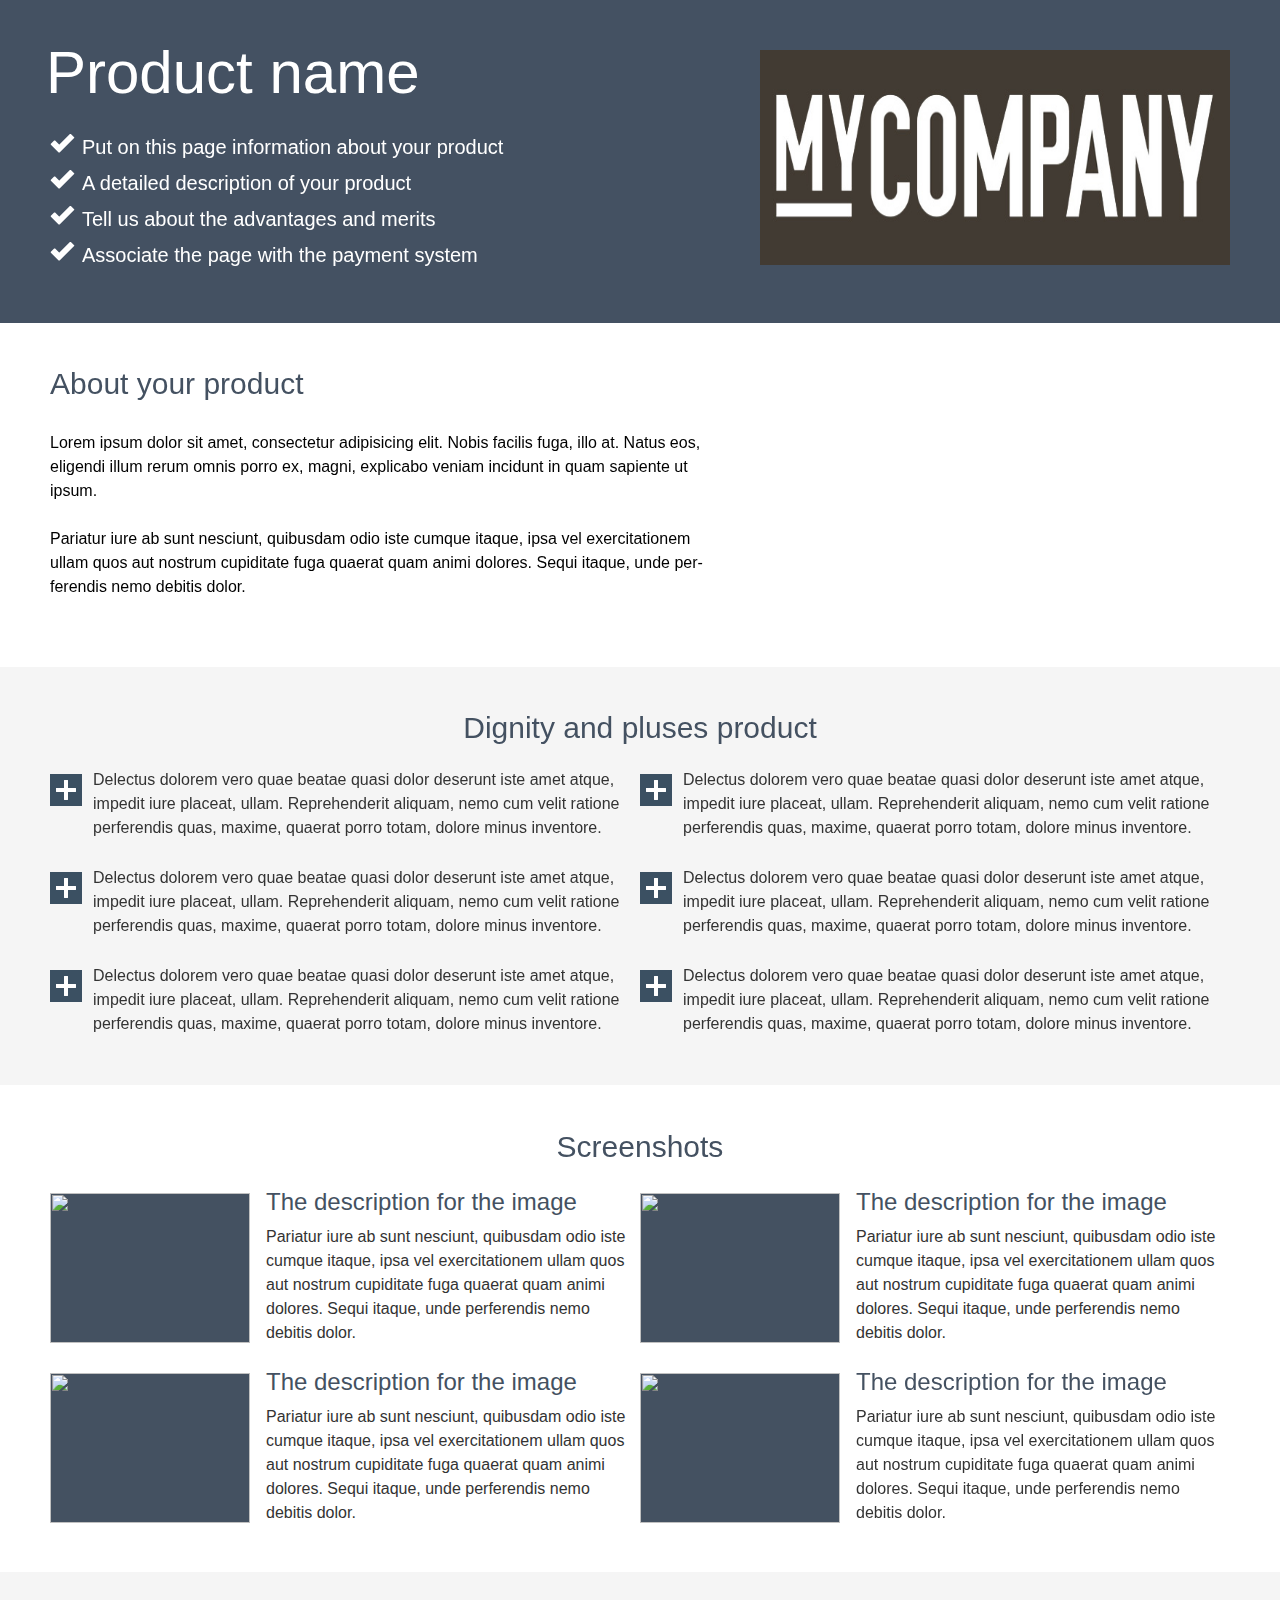
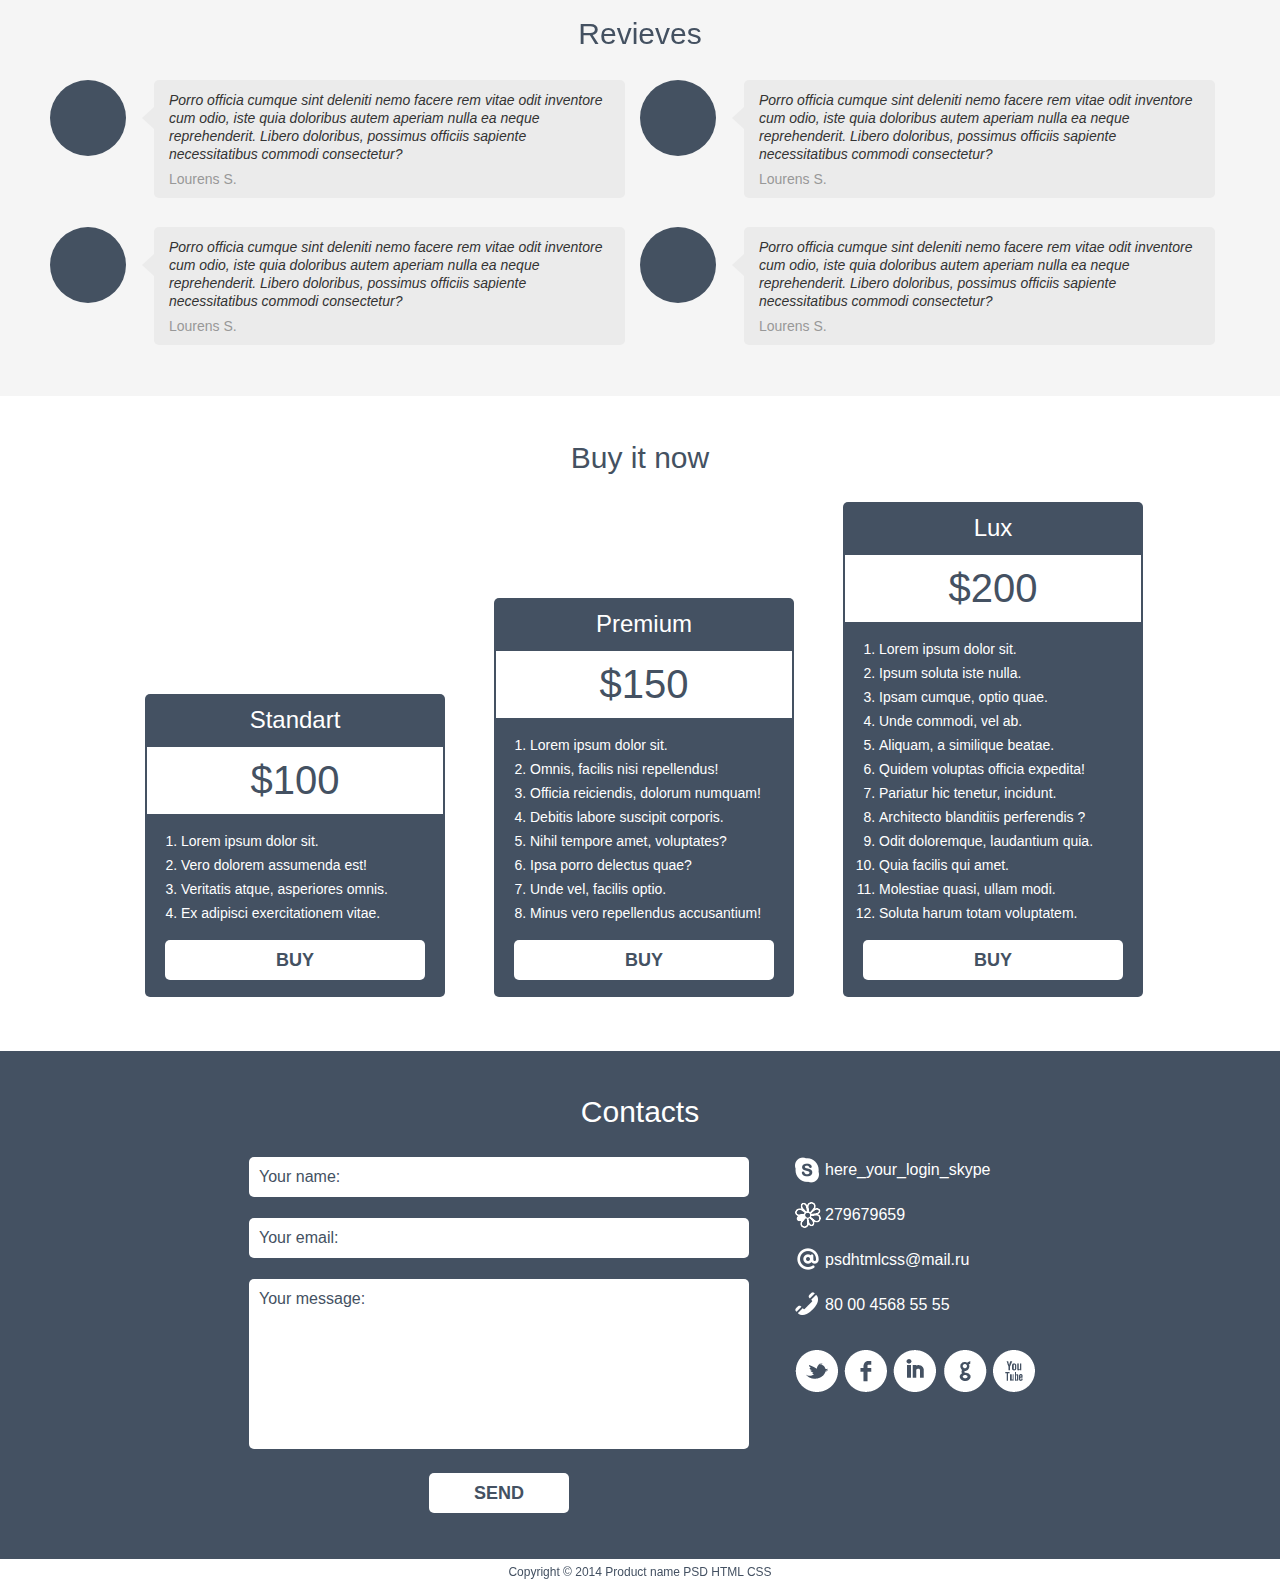
==== landingpage1/suka.html @ b8f4ec65 "#AddedStudyFiles" ====
<!DOCTYPE html>
<html>
<head>
	<title>Landingpage#1</title>
	<link href="style.css" rel="stylesheet">
</head>
<body>
<div id="global">
	<div id="header">
		<div id="headerimg"></div>
		<h1>Product name</h1>
		<ul>
			<li>Put on this page information about your product</li>
			<li>A detailed description of your product</li>
			<li>Tell us about the advantages and merits</li>
			<li>Associate the page with the payment system</li>
		</ul>
	</div>
	<div id="aboutus">
		<iframe src="https://www.youtube.com/embed/_aAA9-edO3I" frameborder="0" allowfullscreen></iframe>
		<h2>About your product</h2>
		<p>Lorem ipsum dolor sit amet, consectetur adipisicing elit. Nobis facilis fuga, illo at. Natus eos, eligendi illum rerum omnis porro ex, magni, explicabo veniam incidunt in quam sapiente ut ipsum.</p>
		<p>Pariatur iure ab sunt nesciunt, quibusdam odio iste cumque itaque, ipsa vel exercitationem ullam quos aut nostrum cupiditate fuga quaerat quam animi dolores. Sequi itaque, unde per- ferendis nemo debitis dolor.</p>
	</div>
	<div id="pluses">
		<h2 align="center">Dignity and pluses product</h2>
		<div id="ritem">
				<p>Delectus dolorem vero quae beatae quasi dolor deserunt iste amet atque, impedit iure placeat, ullam. Reprehenderit aliquam, nemo cum velit ratione perferendis quas, maxime, quaerat porro totam, dolore minus inventore.</p>
				<p>Delectus dolorem vero quae beatae quasi dolor deserunt iste amet atque, impedit iure placeat, ullam. Reprehenderit aliquam, nemo cum velit ratione perferendis quas, maxime, quaerat porro totam, dolore minus inventore.</p>
				<p>Delectus dolorem vero quae beatae quasi dolor deserunt iste amet atque, impedit iure placeat, ullam. Reprehenderit aliquam, nemo cum velit ratione perferendis quas, maxime, quaerat porro totam, dolore minus inventore.</p>
		</div>
		<div id="litem">
				<p>Delectus dolorem vero quae beatae quasi dolor deserunt iste amet atque, impedit iure placeat, ullam. Reprehenderit aliquam, nemo cum velit ratione perferendis quas, maxime, quaerat porro totam, dolore minus inventore.</p>
				<p>Delectus dolorem vero quae beatae quasi dolor deserunt iste amet atque, impedit iure placeat, ullam. Reprehenderit aliquam, nemo cum velit ratione perferendis quas, maxime, quaerat porro totam, dolore minus inventore.</p>
				<p>Delectus dolorem vero quae beatae quasi dolor deserunt iste amet atque, impedit iure placeat, ullam. Reprehenderit aliquam, nemo cum velit ratione perferendis quas, maxime, quaerat porro totam, dolore minus inventore.</p>
		</div>
	</div>
	<div id="scrshots">
		<h2 align="center">Screenshots</h2>
		<div>
			<img src="">
			<h3>The description for the image</h3>
			<p>Pariatur iure ab sunt nesciunt, quibusdam odio iste cumque itaque, ipsa vel exercitationem ullam quos aut nostrum cupiditate fuga quaerat quam animi dolores. Sequi itaque, unde perferendis nemo debitis dolor.</p>
		</div>
		<div>
			<img src="">
			<h3>The description for the image</h3>
			<p>Pariatur iure ab sunt nesciunt, quibusdam odio iste cumque itaque, ipsa vel exercitationem ullam quos aut nostrum cupiditate fuga quaerat quam animi dolores. Sequi itaque, unde perferendis nemo debitis dolor.</p>
		</div>
		<div>
			<img src="">
			<h3>The description for the image</h3>
			<p>Pariatur iure ab sunt nesciunt, quibusdam odio iste cumque itaque, ipsa vel exercitationem ullam quos aut nostrum cupiditate fuga quaerat quam animi dolores. Sequi itaque, unde perferendis nemo debitis dolor.</p>
		</div>
		<div>
			<img src="">
			<h3>The description for the image</h3>
			<p>Pariatur iure ab sunt nesciunt, quibusdam odio iste cumque itaque, ipsa vel exercitationem ullam quos aut nostrum cupiditate fuga quaerat quam animi dolores. Sequi itaque, unde perferendis nemo debitis dolor.</p>
		</div>
	</div>
	<div id="revives">
		<h2 align="center">Revieves</h2>
		<div>
			<div id="circle"></div>
			<div id="triangle-left"></div>
			<div id="quoteblock">
				<blockquote>Porro officia cumque sint deleniti nemo facere rem vitae odit inventore cum odio, iste quia doloribus autem aperiam nulla ea neque reprehenderit. Libero doloribus, possimus officiis sapiente necessitatibus commodi consectetur?</blockquote>
				<cite>Lourens S.</cite>	
			</div>
		</div>
		<div>
			<div id="circle"></div>
			<div id="triangle-left"></div>
			<div id="quoteblock">
				<blockquote>Porro officia cumque sint deleniti nemo facere rem vitae odit inventore cum odio, iste quia doloribus autem aperiam nulla ea neque reprehenderit. Libero doloribus, possimus officiis sapiente necessitatibus commodi consectetur?</blockquote>	
				<cite>Lourens S.</cite>	
			</div>
		</div>
		<div>
			<div id="circle"></div>
			<div id="triangle-left"></div>
			<div id="quoteblock">
				<blockquote>Porro officia cumque sint deleniti nemo facere rem vitae odit inventore cum odio, iste quia doloribus autem aperiam nulla ea neque reprehenderit. Libero doloribus, possimus officiis sapiente necessitatibus commodi consectetur?</blockquote>
				<cite>Lourens S.</cite>		
			</div>
		</div>
		<div>
			<div id="circle"></div>
			<div id="triangle-left"></div>
			<div id="quoteblock">
				<blockquote>Porro officia cumque sint deleniti nemo facere rem vitae odit inventore cum odio, iste quia doloribus autem aperiam nulla ea neque reprehenderit. Libero doloribus, possimus officiis sapiente necessitatibus commodi consectetur?</blockquote>
				<cite>Lourens S.</cite>	
			</div>

		</div>
	</div>
	<div id="buyitnow">
		<h2 align="center">Buy it now</h2>
		<div id="smallb">
			<h3>Standart</h3>
			<div class="price">$100</div>
			<ol>
				<li>Lorem ipsum dolor sit.</li>
				<li>Vero dolorem assumenda est!</li>
				<li>Veritatis atque, asperiores omnis.</li>
				<li>Ex adipisci exercitationem vitae.</li>
			</ol>
			<div class="buttonbuy">BUY</div>
		</div>
		<div id="mediumb">
			<h3>Premium</h3>
			<div class="price">$150</div>
			<ol>
				<li>Lorem ipsum dolor sit.</li>
				<li>Omnis, facilis nisi repellendus!</li>
				<li>Officia reiciendis, dolorum numquam!</li>
				<li>Debitis labore suscipit corporis.</li>
				<li>Nihil tempore amet, voluptates?</li>
				<li>Ipsa porro delectus quae?</li>
				<li>Unde vel, facilis optio.</li>
				<li>Minus vero repellendus accusantium!</li>	
			</ol>
			<div class="buttonbuy">BUY</div>
		</div>
		<div id="largeb">
			<h3>Lux</h3>
			<div class="price">$200</div>
			<ol>
				<li>Lorem ipsum dolor sit.</li>
				<li>Ipsum soluta iste nulla.</li>
				<li>Ipsam cumque, optio quae.</li>
				<li>Unde commodi, vel ab.</li>
				<li>Aliquam, a similique beatae.</li>
				<li>Quidem voluptas officia expedita!</li>
				<li>Pariatur hic tenetur, incidunt.</li>
				<li>Architecto blanditiis perferendis ?</li>
				<li>Odit doloremque, laudantium quia.</li>
				<li>Quia facilis qui amet.</li>
				<li>Molestiae quasi, ullam modi.</li>
				<li>Soluta harum totam voluptatem.</li>	
			</ol>
			<div class="buttonbuy">BUY</div>
		</div>		
	</div>
	<div id="contacts">
		<h2>Contacts</h2>
		<div id="forms">
			<input type="text" id="name" placeholder="Your name:">
			<input type="email" id="email" placeholder="Your email:">
			<textarea id="message" placeholder="Your message:"></textarea>
			<div class="buttonbuy" style="width: 140px; margin: 0px; margin: auto; margin-top: 20px;">SEND</div>
		</div>
		<div id="icons">
			<span>here_your_login_skype</span>
			<span>279679659</span>
			<span>psdhtmlcss@mail.ru</span>
			<span>80 00 4568 55 55</span>
			<img src="soc-buttons.png" usemap="#social"> 
			<map id="social" name="social">
				<area shape="circle" coords="22,21,22" href="#" alt="twitter">
				<area shape="circle" coords="71,21,22" href="#" alt="facebook">
				<area shape="circle" coords="120,21,22" href="#" alt="Linkedin">
				<area shape="circle" coords="170,21,22" href="#" alt="google+">
				<area shape="circle" coords="219,21,22" href="#" alt="youtube">
				</map>
		</div>
	</div>
	<div id="copyr">
	<p>Copyright © 2014 Product name PSD HTML CSS</p>
	</div>
</div>
</body>
</html>
---- landingpage1/style.css ----
body{
	margin: 0;
}
#global{
	height: 3185px;
	width: 1280px;
	background-color: #f5f5f5;
	margin:0 auto;
	padding: 0;
}
#header{
	background-color: #445162;
	height: 223px;
	width: 1180px;
	padding: 50px;

}

#header h1{
	margin-left: -4px;
	margin-top: -12.5px;
	margin-bottom: -12.5px;
	font: normal 60px Arial;
	color: #ffffff;
}

#header ul{
	list-style-image: url(check_icon.png);
	font: normal 20px Arial;
	color: #ffffff;
	margin: 0;
	margin-top: 35px;
	margin-left: -8px;
	line-height: 36px;
}


#headerimg{
	width: 470px;
	height: 214.5px;
	float: right;
	background: url(headerimh.png) no-repeat center;
	background-size: 470px 214.5px;
}

#aboutus{
	height: 244px;
	width: 1180px;
	padding: 50px;
	background-color: white;
}

#aboutus h2{
	font: normal 30px Arial;
	color: #445161;
	margin: 0px;
	margin-top: -6px;
	margin-bottom: 30px;

}

#aboutus p{
	margin-top: 24px;
	margin-bottom: 24px;
	font: normal 16px Arial;
	color: 333333;
	line-height: 24px;
	width: 665px;
}

iframe{
	height: 245px;
	width: 430px;
	float: right;
	display: none;
	display: block;
	src: "https://www.youtube.com/embed/_aAA9-edO3I";

}

/*new block-----------------------------------------------------------------------------pluses--------------------------*/

#pluses{
	height: 318px;
	width: 1180px;
	padding: 50px;
	position: relative;
}

#pluses h2{
	font: normal 30px Arial;
	color: #445161;
	margin: 0px;
	margin-top: -6px;
	margin-bottom: 29px;
}

#ritem{
	position: absolute;
	width: 590px;
	left: 50px;
	top: 107px;
}

#litem{
	position: absolute;
	width: 590px;
	left: 640px;
	top: 107px;
}

#pluses p{
	display: line;
	font: normal 16px Arial;
	color: #333333;
	line-height: 24px;
	margin-top: -6px;
	padding-left: 43px;
	margin-bottom: 32px;
	background: url('pluses.png') no-repeat 0px 6px;
}

/*new block--------------------------------------------------------------------------screenshots----------------------------*/

#scrshots{
	height: 387px;
	background-color: white;
	padding: 50px;
	width: 1180px;
}

#scrshots h2{
	font: normal 30px Arial;
	color: #445161;
	margin: 0px;
	margin-top: 0px;
	margin-bottom: 35px;
	line-height: 23px;
}

#scrshots h3{
	font: normal 24px Arial;
	color: #445161;
	line-height: 18px;
	margin: 0;
	margin-bottom: 20px;
}

#scrshots div{
	height: 180px;
	width: 590px;
	float: left;
}

#scrshots img{
	height: 150px;
	width: 200px;
	float: left;
	margin: 0;
	margin-right: 16px;
	background-color: #445161;
}

#scrshots p{
	margin: 0px;
	margin-top: -6px;
	font: normal 16px Arial;
	color: #333333;
	line-height: 24px;
}

/*new block --------------------------------------------------------------------------------------------Revives----------------------*/


#revives{
	height: 324px;
	width: 1180px;
	padding: 50px;
}

#revives h2{
	font: normal 30px Arial;
	color: #445161;
	margin: 0px;
	margin-top: 0px;
	margin-bottom: 35px;
	line-height: 23px;
}

#revives div{
	position: relative;
	height: 123px;
	width: 590px;
	float: left;
	margin-bottom: 24px;
}

#revives div #circle{
	width: 76px;
	height: 76px;
	border-radius: 38px;
	background-color: #445161;
	float: left;
	margin-right: 16px;
}

#revives div #triangle-left{
	top: 26.5px;
	width: 0;
	height: 0;
	border-top: 11.5px solid transparent;
	border-right: 12px solid #ebebeb;
	border-bottom: 11.5px solid transparent;
}

#revives div #quoteblock{
	background-color: #ebebeb;
	border-radius: 5px;
	padding: 15px;
	padding-top: 11px;
	width: 441px;
	height: 92px;
}

blockquote{
	font: italic 14px Arial;
	color: #333333;
	margin: 0px;
	margin-top: 0px;
	line-height: 18px;
}

cite{
	font: normal 14px Arial;
	color: #989898;
	margin: 0px;
	margin-top: 11px;
	line-height: 11px;
	display: inline-block;
}


/*newblock----------------------------------------------------------------------BUY IT NOW----------------------------*/

#buyitnow{
	height: 555px;
	width: 1180px;
	padding: 50px;
	position: relative;
	background-color: white;
}

	#buyitnow h2{
		font: normal 30px Arial;
		color: #445161;
		margin: 0px;
		margin-top: 0px;
		margin-bottom: 33px;
		line-height: 23px;
	}

	#smallb, #mediumb, #largeb{
		width: 300px;
		background-color: #445162;
		border-radius: 5px;
		vertical-align: bottom;
		display: inline-block;
	}

	#smallb{
		/*height: 306px;*/
		margin-left: 95px;
	}

	#mediumb{
		/*height: 404px;*/
		margin: 0 45px;
	}

	#largeb{
		/*height: 499px;*/
	}

		#buyitnow h3{
			font: normal 24px Arial;
			text-align: center;
			color: white;
			line-height: 17px;
			margin-top: 17px;
			margin-bottom: 19px;
		}

		.price{
			width: 296px;
			background-color: white;
			margin: 0 auto;
			margin-top:;
			height: 45px;
			line-height: 68px;
			font: normal 40px Arial;
			color: #445162;
			text-align: center;
			vertical-align: middle;
			padding: 11px 0;

		}

		#buyitnow li{
			color: white;
			font: normal 14px Arial;
			line-height: 10px;
		}
		#buyitnow li:not(:last-child){
			padding-bottom: 14px;
		}

		#buyitnow ol{
			padding-left: 36px;
			margin-top: 22px;
			margin-bottom: 22px;
		}

		.buttonbuy{
			width: 260px;
			background-color: white;
			margin: 0 auto;
			margin-top: 22px;
			margin-bottom: 17px;
			height: 40px;
			font: bold 18px Arial;
			line-height: 40px;
			color: #445162;
			text-align: center;
			vertical-align: middle;
			border-radius: 5px;
		}

/*newblock---------------------------------------------------------------------------------contacts------------------------------*/


#contacts{
	background-color: #445162;
	width: 1180px;
	padding: 50px;
	height: 408px;
	position: relative;
}

	#contacts h2{
		font: normal 30px Arial;
		line-height: 22px;
		text-align: center;
		color: white;
		margin: 0;
	}

	#forms{
		position: absolute;
		width: 500px;
		height: 354px;
		margin: 0;
		padding: 0;
		left: 249px;
		top: 105.5px;
	}

	input[type="text"],input[type="email"],#message{
		background-color: #ffffff !important;
		outline: none;
		width: 480px;
		border-radius: 5px;
		border: none;
		font: normal 16px Arial;
		color: #445162;
		line-height: 40px;
		padding: 0 10px;
	}

	#forms input{
		margin-bottom: 21px;
	}

	#message{
		height: 170px;
		resize: none;
	}

	::-webkit-input-placeholder{
		color: #445162;
	}

	#icons{
		position: absolute;
		top: 105.5px;
		left: 795px;
	}

	#contacts span{
		display: block;
		font: normal 16px Arial;
		color: #ffffff;
		margin-bottom: 19px;
		line-height: 26px;
		background-position: 0 0;
		background-repeat: no-repeat;
		overflow: visible;
		padding-left: 30px;
	}

	#icons span:nth-child(1){
		background-image: url(skype.png)
	}
	#icons span:nth-child(2){
		background-image: url(icq.png);
	}
	#icons span:nth-child(3){
		background-image: url(mail.png);
	}
	#icons span:nth-child(4){
		background-image: url(phone.png);
	}

	#contacts img{
		margin-top: 13px;
		overflow: visible;
	}

	#copyr{
		height:26px;
		vertical-align: middle;
		text-align: center;
		background-color: #ffffff;
	}

	#copyr p{
		font: normal 12px Arial;
		color: #445162;
		line-height: 26px;
		margin:0;
	}
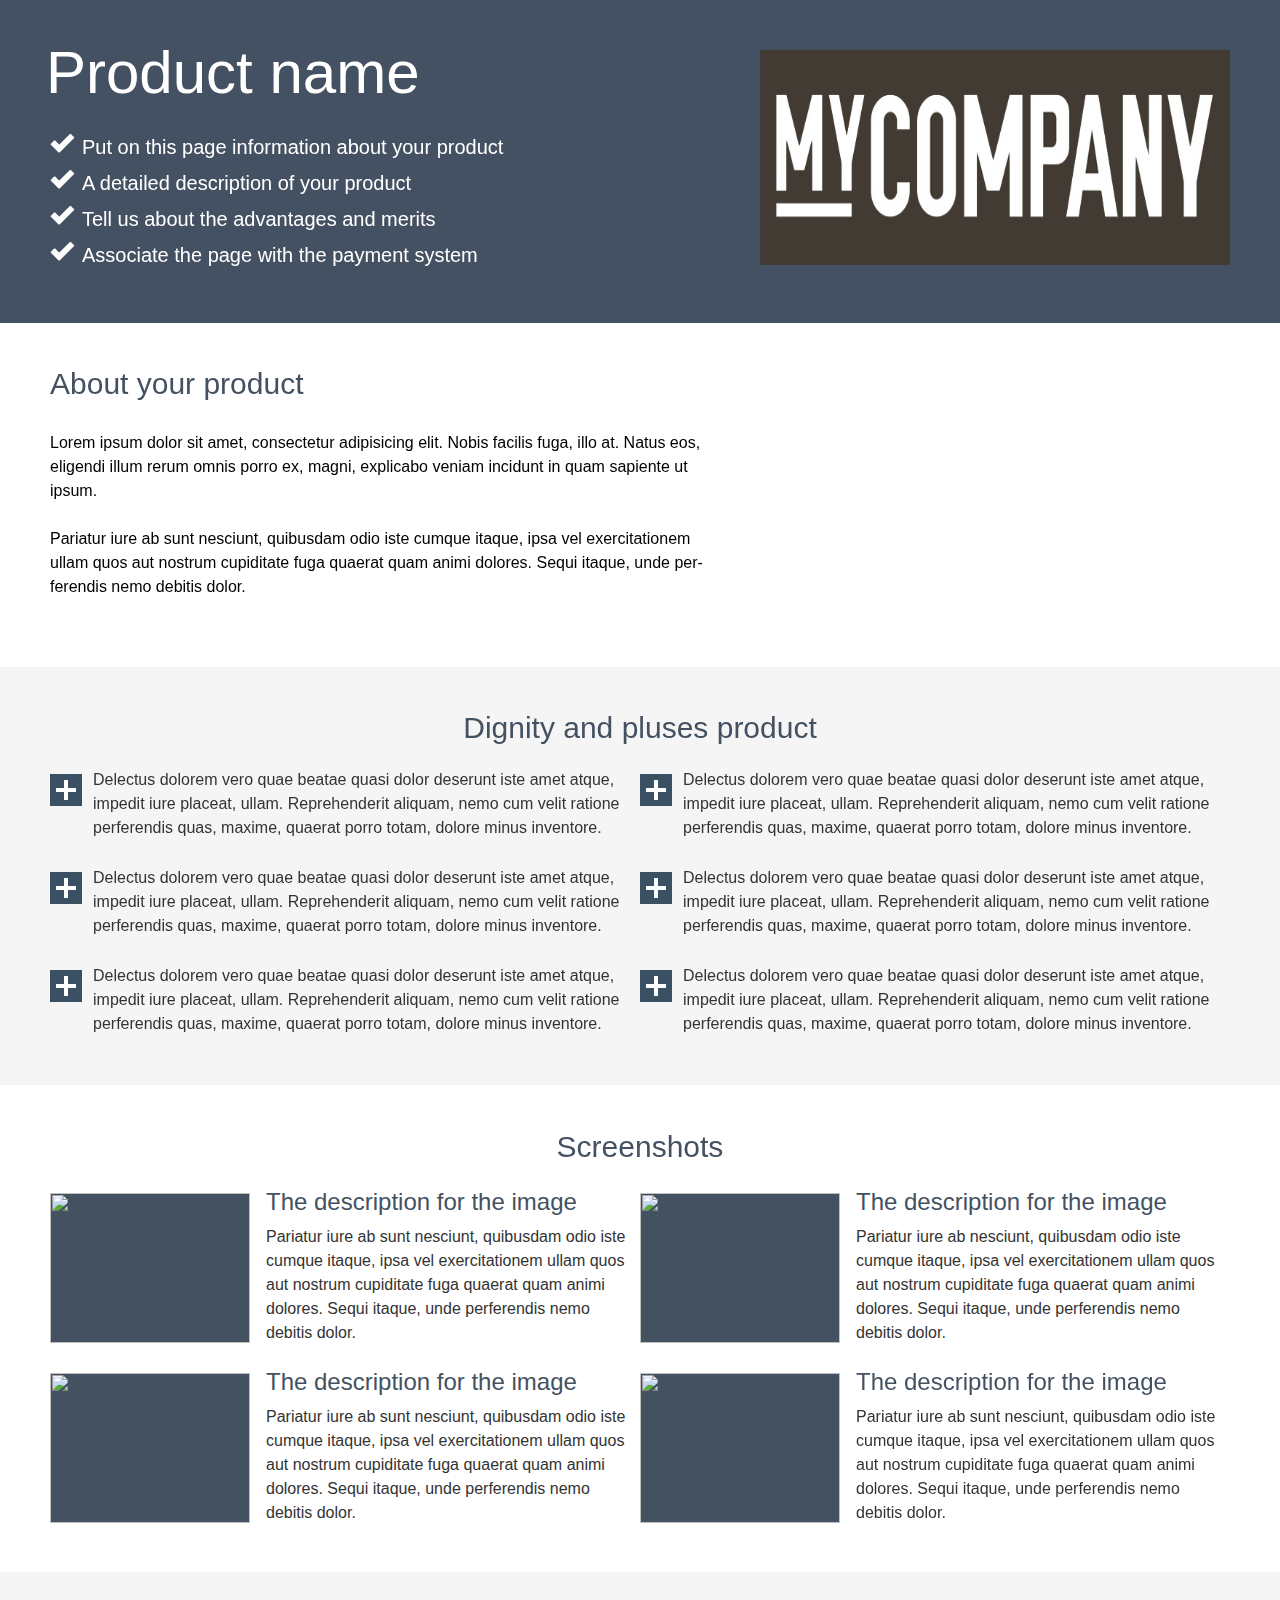
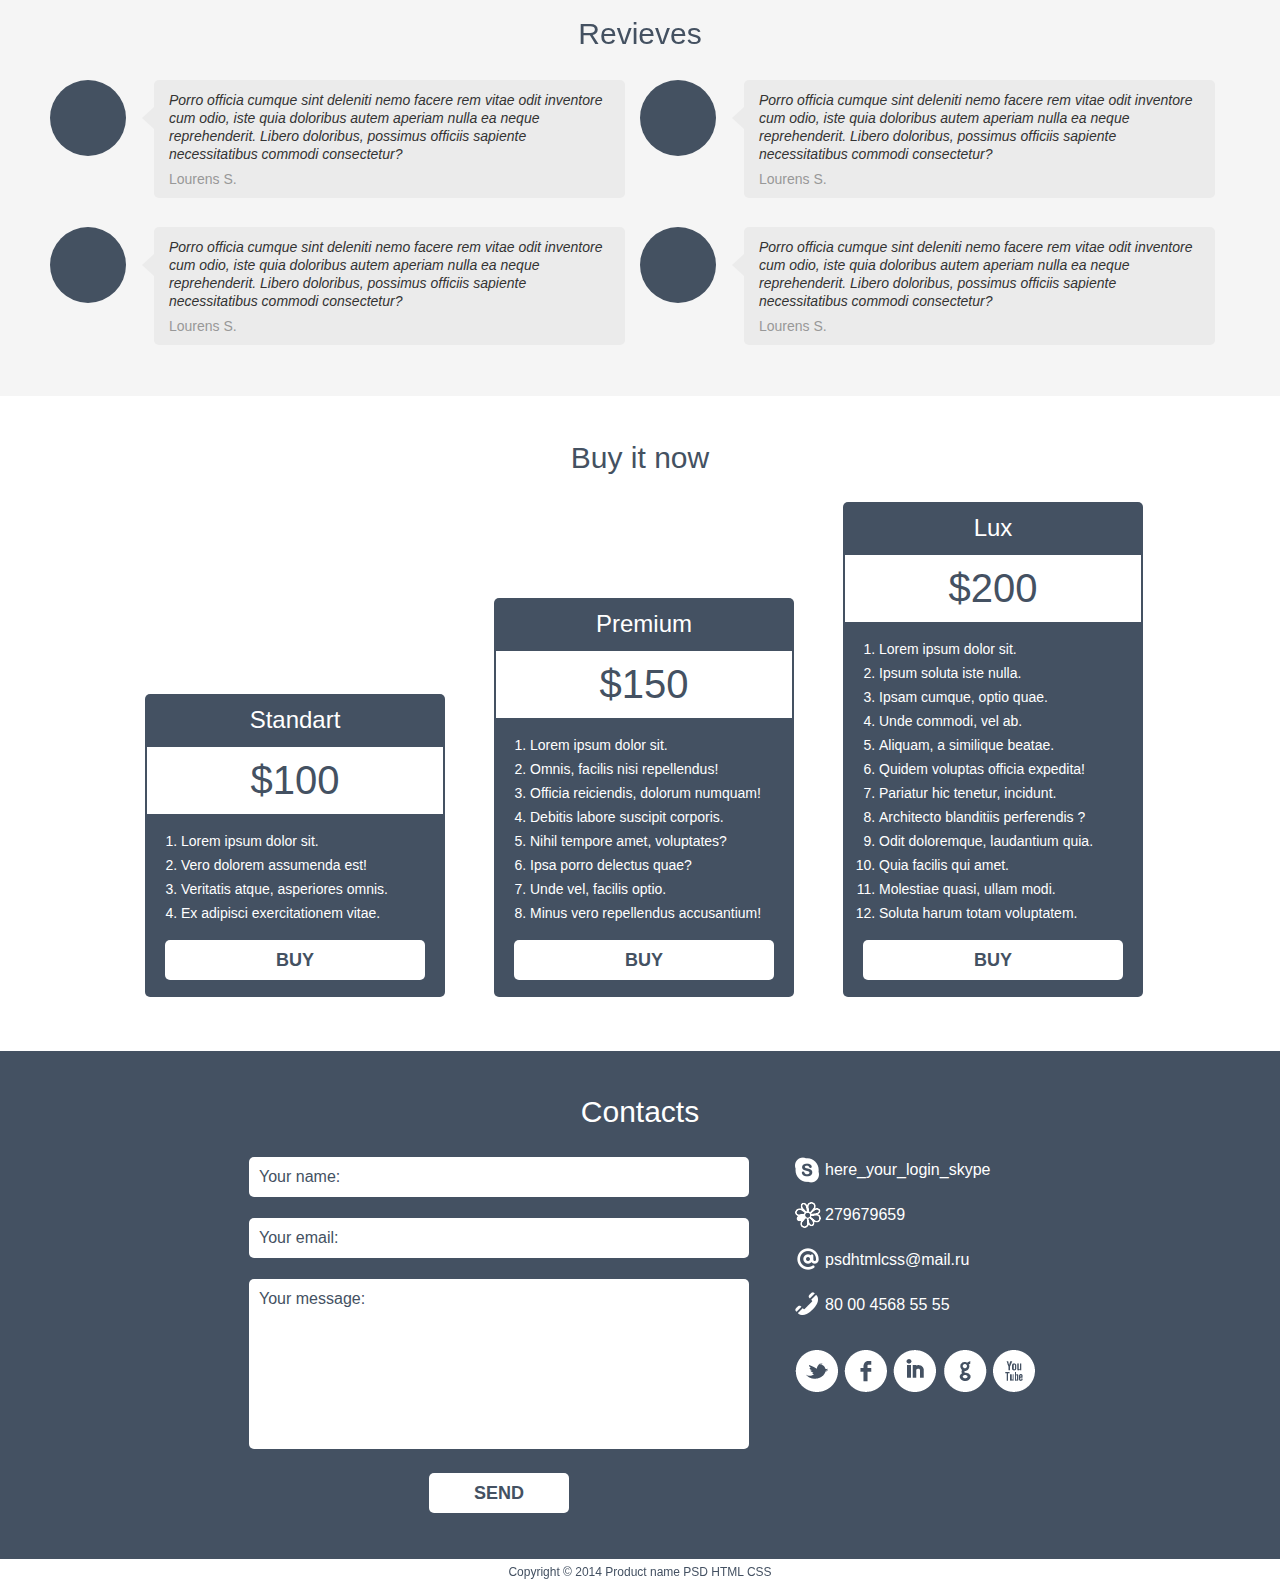
==== commit b3edd9ac: "Update suka.html" ====
--- a/landingpage1/suka.html
+++ b/landingpage1/suka.html
@@ -45,7 +45,7 @@
 		<div>
 			<img src="">
 			<h3>The description for the image</h3>
-			<p>Pariatur iure ab sunt nesciunt, quibusdam odio iste cumque itaque, ipsa vel exercitationem ullam quos aut nostrum cupiditate fuga quaerat quam animi dolores. Sequi itaque, unde perferendis nemo debitis dolor.</p>
+			<p>Pariatur iure ab nesciunt, quibusdam odio iste cumque itaque, ipsa vel exercitationem ullam quos aut nostrum cupiditate fuga quaerat quam animi dolores. Sequi itaque, unde perferendis nemo debitis dolor.</p>
 		</div>
 		<div>
 			<img src="">
@@ -170,4 +170,4 @@
 	</div>
 </div>
 </body>
-</html>+</html>
